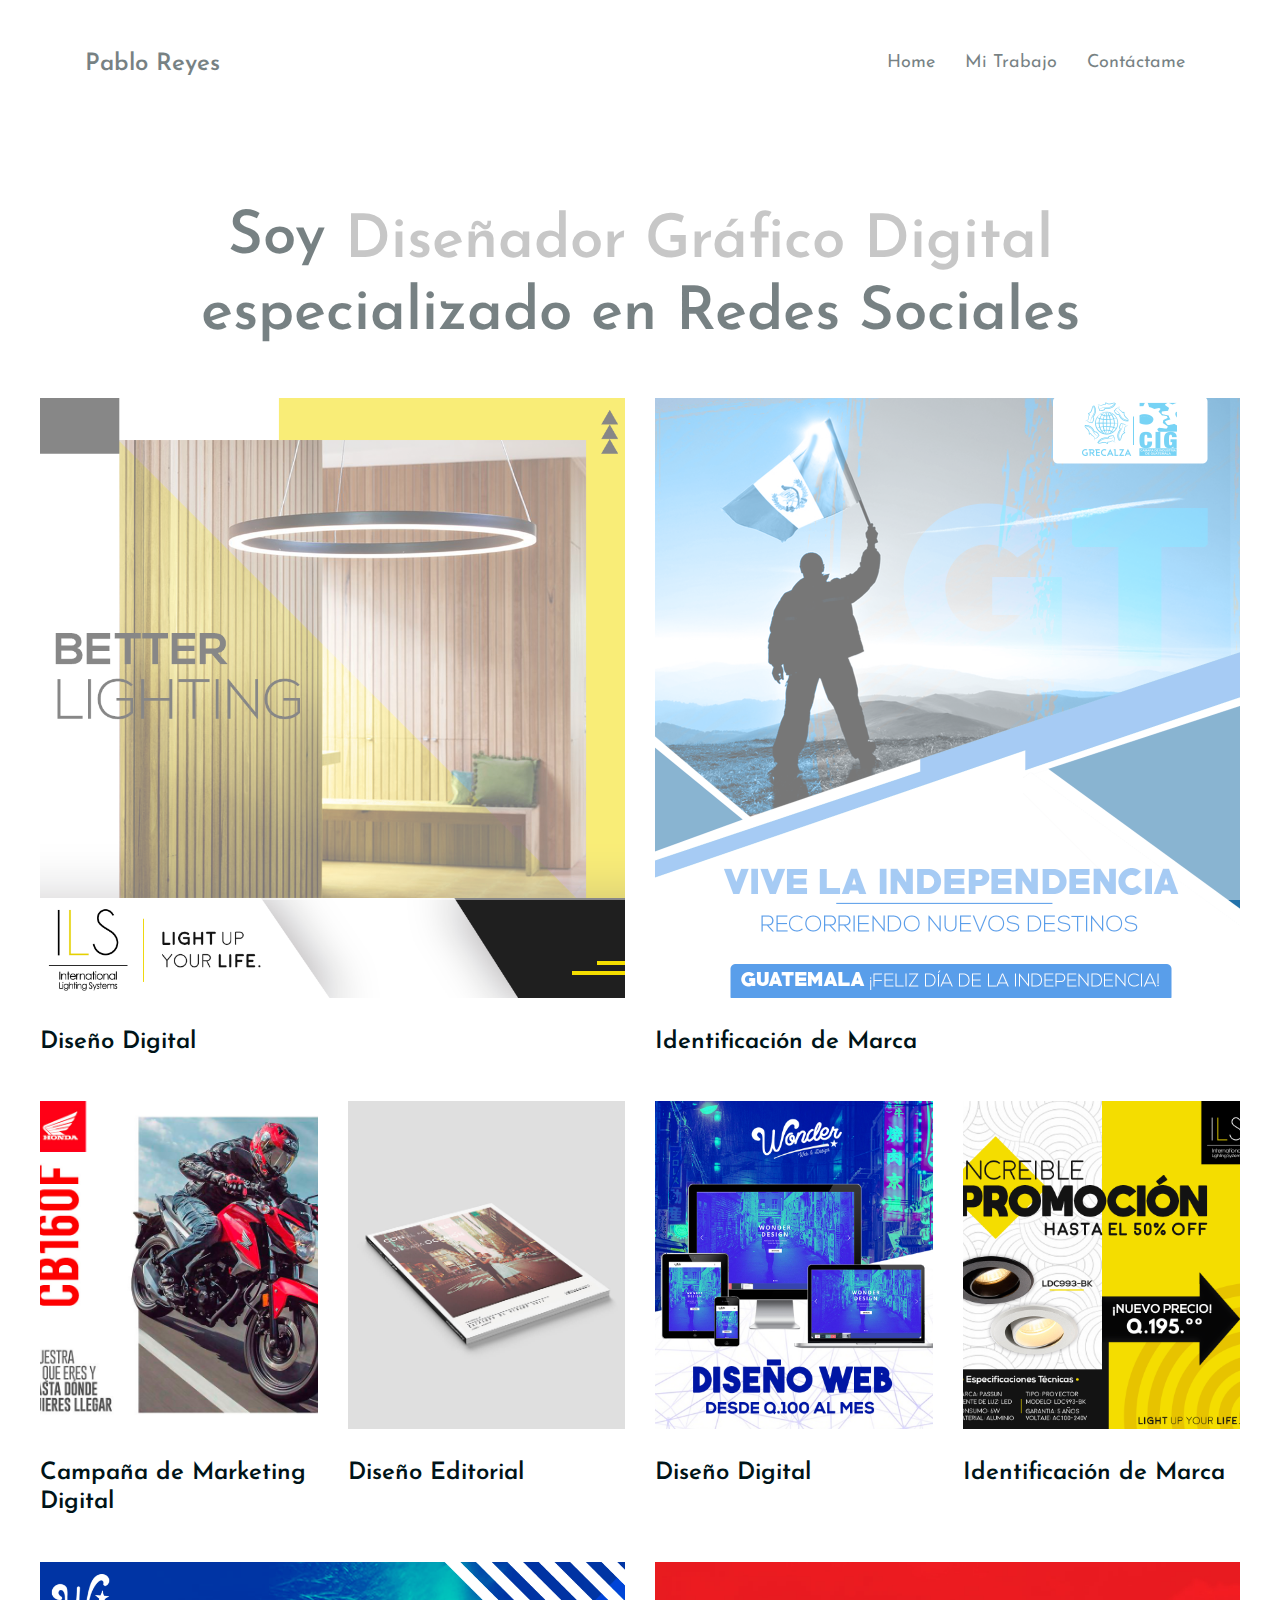
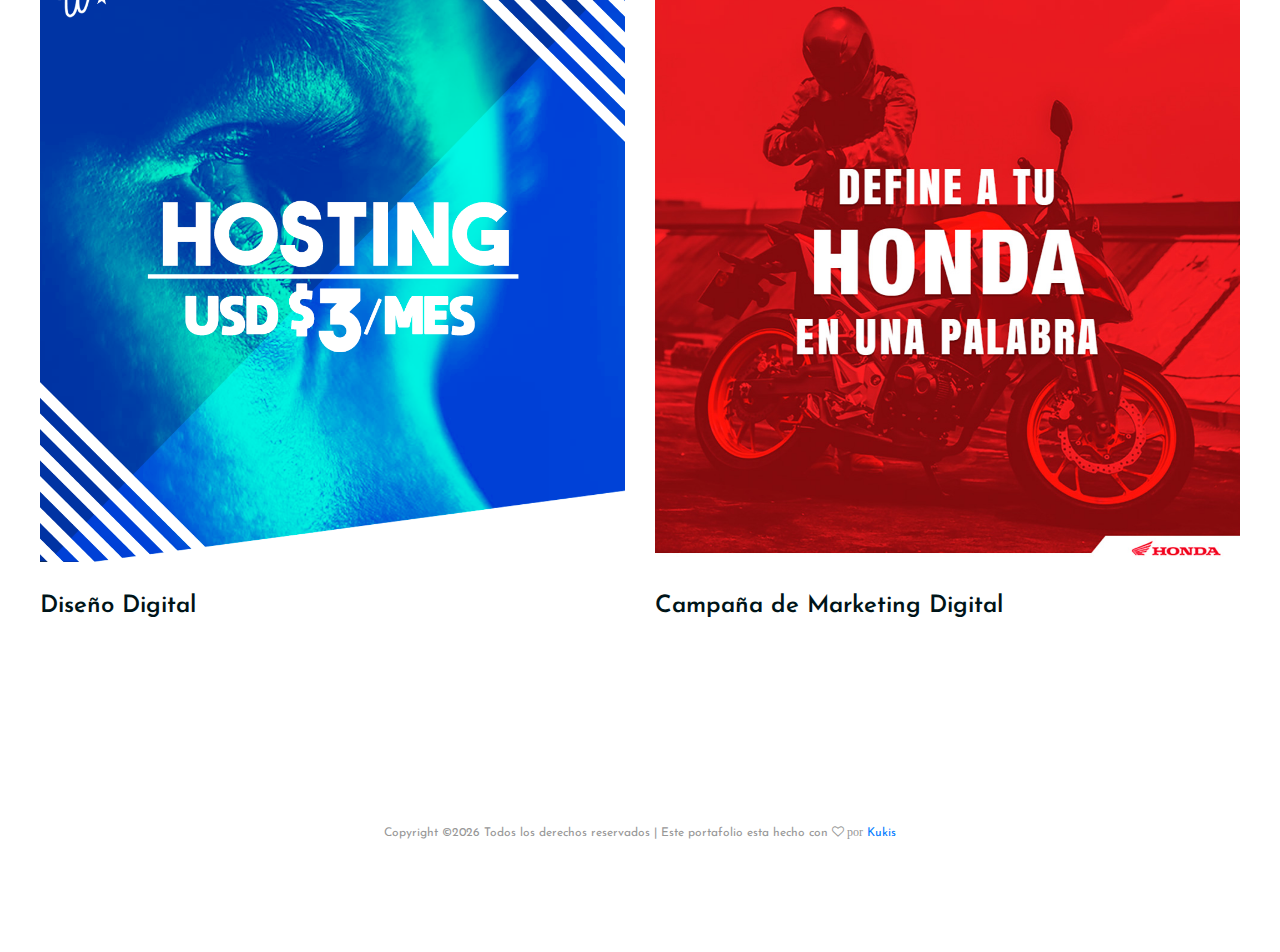
==== home.html @ 27407cb5 "Add files via upload" ====
<!DOCTYPE html>
<html lang="en">
<head>
	<title>Mi Portafolio</title>
	<meta charset="UTF-8">
	<meta name="keywords" content="portfolio, riddle, onepage, creative, html">
	<meta name="viewport" content="width=device-width, initial-scale=1.0">
	<!-- Favicon -->   
	<link href="img/cookie.png" rel="shortcut icon"/>

	<!-- Google Fonts -->
	<link href="https://fonts.googleapis.com/css?family=Josefin+Sans:400,400i,600,600i,700" rel="stylesheet">

	<!-- Stylesheets -->
	<link rel="stylesheet" href="css/bootstrap.min.css"/>
	<link rel="stylesheet" href="css/font-awesome.min.css"/>
	<link rel="stylesheet" href="css/magnific-popup.css"/>
	<link rel="stylesheet" href="css/style.css"/>


	<!--[if lt IE 9]>
	  <script src="https://oss.maxcdn.com/html5shiv/3.7.2/html5shiv.min.js"></script>
	  <script src="https://oss.maxcdn.com/respond/1.4.2/respond.min.js"></script>
	<![endif]-->

</head>
<body class="body-pad">
	<!-- Page Preloder -->
	<div id="preloder">
		<div class="loader"></div>
	</div>
	
	<!-- header section start -->
	<header class="header-section">
		<div class="container">
			<div class="row">
				<div class="col-lg-4 col-md-3">
					<div class="logo">
						<a href="home.html"><h2 class="site-logo under">Pablo Reyes</h2></a>
					</div>
				</div>
				<div class="col-lg-8 col-md-9">
					<nav class="main-menu text-center text-md-right text-lg-right">
						<ul>
							<li><a href="home.html" class="grow">Home</a></li>
							<li><a href="home-2.html" class="grow">Mi Trabajo</a></li>
							<li><a href="contact.html" class="grow">Contáctame</a></li>
						</ul>
					</nav>
				</div>
			</div>
		</div>
		<div class="nav-switch">
			<i class="fa fa-bars"></i>
		</div>
	</header>
	<!-- header section end -->


	<!-- portfolio section start -->
	<section class="portfolio-section pt100">
		<div class="container">
			
		</div>                       
		<div class="container-fluid p-0">
			<div class="row portfolios-area">
				<div class="col-lg-12">
					<div class="portfolio-intro">
						<h2 class="section-title text-center mb-5">Soy <span class="rise">Diseñador Gráfico Digital</span> especializado en Redes Sociales </h2>
						<!--
						<ul class="portfolio-filter controls text-center">
							<li class="control" data-filter="all">Todo</li>
							<li class="control" data-filter=".digital">Diseño Digital</li>
							<li class="control" data-filter=".rened">Diseño Editorial</li>
							<li class="control" data-filter=".brand">Identificación de Marca</li>
						</ul>
						-->
					</div>
				</div>
				<div class="mix col-md-6 web digital">
					<a href="img/portfolio/45.png" class="portfolio-item set-bg " data-setbg="img/portfolio/45.png">
						<div class="pi-inner">
							<h2>+ Ver Proyecto</h2>
						</div>			
					</a>
					<div class="portfolio-meta">
						<h2>Diseño Digital</h2>
						<p></p>
					</div>
				</div>
				<div class="mix col-md-6 digital">
					<a href="img/portfolio/26.png" class="portfolio-item set-bg" data-setbg="img/portfolio/26.png">
						<div class="pi-inner">
							<h2>+ Ver Proyecto</h2> 
						</div>						
					</a>
					<div class="portfolio-meta">
						<h2>Identificación de Marca</h2>
						<p></p>
					</div>
				</div>
				<div class="mix col-md-6 col-lg-3 rened">
					<a href="img/portfolio/8.jpg" class="portfolio-item pi-style2 set-bg" data-setbg="img/portfolio/8.jpg">
						<div class="pi-inner">
							<h2>+ Ver Proyecto</h2>
						</div>						
					</a>
					<div class="portfolio-meta">
						<h2>Campaña de Marketing Digital</h2>
						<p></p>
					</div>
				</div>
				<div class="mix col-md-6 col-lg-3 digital">
					<a href="img/portfolio/4.jpg" class="portfolio-item pi-style2 set-bg" data-setbg="img/portfolio/4.jpg">
						<div class="pi-inner">
							<h2>+ Ver Proyecto</h2>
						</div>						
					</a>
					<div class="portfolio-meta">
						<h2>Diseño Editorial</h2>
						<p></p>
					</div>
				</div>
				<div class="mix col-md-6 col-lg-3 rened">
					<a href="img/portfolio/48.png" class="portfolio-item pi-style2 set-bg" data-setbg="img/portfolio/48.png">
						<div class="pi-inner">
							<h2>+ Ver Proyecto</h2>
						</div>						
					</a>
					<div class="portfolio-meta">
						<h2>Diseño Digital</h2>
						<p></p>
					</div>
				</div>
				<div class="mix col-md-6 col-lg-3 brand">
					<a href="img/portfolio/46.png" class="portfolio-item pi-style2 set-bg" data-setbg="img/portfolio/46.png">
						<div class="pi-inner">
							<h2>+ Ver Proyecto</h2>
						</div>						
					</a>
					<div class="portfolio-meta">
						<h2>Identificación de Marca</h2>
						<p></p>
					</div>
				</div>
                <div class="mix col-md-6 web digital">
					<a href="img/portfolio/47.png" class="portfolio-item set-bg " data-setbg="img/portfolio/47.png">
						<div class="pi-inner">
							<h2>+ Ver Proyecto</h2>
						</div>			
					</a>
					<div class="portfolio-meta">
						<h2>Diseño Digital</h2>
						<p></p>
					</div>
				</div>
				<div class="mix col-md-6 digital">
					<a href="img/portfolio/7.jpg" class="portfolio-item set-bg" data-setbg="img/portfolio/7.jpg">
						<div class="pi-inner">
							<h2>+ Ver Proyecto</h2> 
						</div>						
					</a>
					<div class="portfolio-meta">
						<h2>Campaña de Marketing Digital</h2>
						<p></p>
					</div>
				</div>
			</div>
		</div>
	</section>
	<!-- portfolio section end -->


		<!-- footer section start -->
	<footer class="footer-section text-center">
		<div class="container">
			<h2 class="section-title mb-5"></h2>
			<div class="copyright"><!-- Link back to Colorlib can't be removed. Template is licensed under CC BY 3.0. -->
Copyright &copy;<script>document.write(new Date().getFullYear());</script> Todos los derechos reservados | Este portafolio esta hecho con <i class="fa fa-heart-o" aria-hidden="true"> por </i>  <a href="" target="_blank">Kukis</a>
<!-- Link back to Colorlib can't be removed. Template is licensed under CC BY 3.0. -->
</div>
		</div>
	</footer>
	<!-- footer section end -->

<!--Boton hacia arriba-->
<a class="ir-arriba"  href="#" title="Volver arriba">
        <span class="fa-stack">
            <i class="fa fa-circle fa-stack-2x"></i>
            <i class="fa fa-arrow-up fa-stack-1x fa-inverse"></i>
        </span>
</a>

	<!--====== Javascripts & Jquery ======-->
	<script src="js/jquery-2.1.4.min.js"></script>
	<script src="js/bootstrap.min.js"></script>
	<script src="js/mixitup.min.js"></script>
	<script src="js/magnific-popup.min.js"></script>
	<script src="js/main.js"></script>
</body>
</html>
---- css/style.css ----
/* =================================
------------------------------------
  Riddle - Portfolio
  Version: 1.0
 ------------------------------------ 
 ====================================*/

/*----------------------------------------*/
/* Template default CSS
/*----------------------------------------*/

html,
body {
  height: 100%;
  font-family: 'Josefin Sans', sans-serif;
}

h1,
h2,
h3,
h4,
h5,
h6 {
  color: #001418;
  margin: 0;
  font-weight: 600;
  font-family: 'Josefin Sans', sans-serif;
}

p {
  font-size: 18px;
  color: #979797;
  line-height: 1.8;
}

img {
  max-width: 100%;
}

input:focus,
select:focus,
button:focus,
textarea:focus {
  outline: none;
}

a:hover,
a:focus {
  text-decoration: none;
  outline: none;
}

ul,
ol {
  padding: 0;
  margin: 0;
}

/*------------------------
  Helper css
--------------------------*/
.body-pad {
  padding: 0 40px;
}

.spad {
  padding: 100px 0;
}

.pt100 {
  padding-top: 100px;
}

.set-bg {
  background-repeat: no-repeat;
  background-size: cover;
}

.section-title {
  font-size: 60px;
}

.section-title span {
  color: #979797;
}

/*------------------------
  Common Elements
--------------------------*/
.element {
  margin-bottom: 100px;
}

.element:last-child {
  margin-bottom: 0;
}

/*=== Preloder ===*/
#preloder {
  position: fixed;
  width: 100%;
  height: 100%;
  top: 0;
  left: 0;
  z-index: 999999;
  background: #fff;
}

.loader {
  width: 30px;
  height: 30px;
  border: 3px solid #000;
  position: absolute;
  top: 50%;
  left: 50%;
  margin-top: -13px;
  margin-left: -13px;
  border-radius: 60px;
  border-left-color: transparent;
  animation: loader 0.8s linear infinite;
  -webkit-animation: loader 0.8s linear infinite;
}

@keyframes loader {
  0% {
    -webkit-transform: rotate(0deg);
            transform: rotate(0deg);
  }
  50% {
    -webkit-transform: rotate(180deg);
            transform: rotate(180deg);
  }
  100% {
    -webkit-transform: rotate(360deg);
            transform: rotate(360deg);
  }
}

@-webkit-keyframes loader {
  0% {
    -webkit-transform: rotate(0deg);
  }
  50% {
    -webkit-transform: rotate(180deg);
  }
  100% {
    -webkit-transform: rotate(360deg);
  }
}

/*=== Buttons ===*/
.site-btn {
  display: inline-block;
  font-size: 14px;
  min-width: 140px;
  text-align: center;
  padding: 15px 10px;
  position: relative;
  color: #fff;
  border: none;
  background-color: #000;
  margin-right: 15px;
  z-index: 1;
}

.site-btn.btn-fade {
  background-color: #979797;
}

.site-btn.btn-line {
  background: none;
  border: 2px solid #000;
  color: #000;
  padding: 13px 10px;
}

.site-btn.btn-line:hover {
  color: #000;
}

.site-btn.btn-line-fade {
  background: none;
  border: 2px solid #979797;
  color: #979797;
  padding: 13px 10px;
}

.site-btn.btn-line-fade:hover {
  color: #979797;
}

.site-btn:hover {
  color: #fff;
}

/*===  Accordion  ===*/
.accordion-area .panel {
  margin-bottom: 30px;
}

.accordion-area .panel-header {
  background: #000;
  color: #fff;
  display: block;
  padding: 12px 50px;
  padding-left: 30px;
  font-size: 14px;
  font-weight: 600;
  position: relative;
  border: 2px solid #000;
  -webkit-transition: all 0.4s ease-out 0s;
  -o-transition: all 0.4s ease-out 0s;
  transition: all 0.4s ease-out 0s;
}

.accordion-area .panel-header.active {
  background: transparent;
  color: #000;
}

.accordion-area .panel-header.active .panel-link:after {
  content: "-";
  color: #000;
}

.accordion-area .panel-header.active .panel-link.collapsed:after {
  content: "+";
}

.accordion-area .panel-link {
  position: absolute;
  right: 0;
  top: 0;
  height: 100%;
  width: 50px;
  border: none;
  cursor: pointer;
  background: transparent;
}

.accordion-area .panel-body p {
  font-size: 14px;
  margin-bottom: 0;
  padding-top: 25px;
}

.accordion-area .panel-body {
  padding: 0 5px;
}

.accordion-area .panel-link:after {
  content: "+";
  position: absolute;
  left: 50%;
  font-size: 16px;
  font-weight: 700;
  top: 50%;
  color: #fff;
  line-height: 16px;
  margin-top: -8px;
  margin-left: -4px;
}

/*===  Tab  ===*/
.tab-element .nav-tabs {
  border-bottom: none;
  margin-bottom: 35px;
}

.tab-element .nav-tabs .nav-link {
  border: 2px solid #000;
  background: #000;
  border-radius: 0;
  margin-right: 10px;
  font-size: 14px;
  font-weight: 500;
  color: #222;
  padding: 15px 40px;
  min-width: 118px;
  font-size: 16px;
  color: #fff;
  margin-bottom: 10px;
}

.tab-element .nav-tabs .nav-item:last-child .nav-link {
  margin-right: 0;
}

.tab-element .nav-tabs .nav-link.active {
  background: transparent;
  color: #000;
}

.tab-element .tab-pane h4 {
  font-size: 18px;
  margin: 25px 0 20px;
}

.tab-element .tab-pane p {
  font-size: 14px;
}

.circle-progress {
  text-align: center;
  position: relative;
}

.circle-progress canvas {
  -webkit-transform: rotate(90deg);
  -ms-transform: rotate(90deg);
  transform: rotate(90deg);
}

.circle-progress .progress-info {
  position: absolute;
  width: 100%;
  top: 30%;
}

.circle-progress .progress-info h2 {
  font-size: 36px;
}

.circle-progress .progress-info p {
  color: #979797;
  font-size: 16px;
  line-height: normal;
}

/*===  Icon Box  ===*/
.icon-box {
  display: -webkit-box;
  display: -ms-flexbox;
  display: flex;
}

.icon-box .icon h2 {
  font-size: 60px;
}

.icon-box .icon-box-content {
  padding-left: 25px;
  padding-top: 10px;
}

.icon-box .icon-box-content h3 {
  font-size: 24px;
  margin-bottom: 25px;
}

/*------------------------
    Header Section
--------------------------*/
.header-section {
  padding-top: 30px;
  padding-bottom: 20px;
  position: relative;
}

.site-logo {
  font-size: 24px;
  padding-top: 20px;
}

.main-menu ul {
  list-style: none;
}

.main-menu ul li {
  display: inline;
}

.main-menu ul li a {
  display: inline-block;
  font-size: 18px;
  color: #001418;
  margin-left: 15px;
  margin-right: 10px;
  padding: 20px 0 5px;
}

.header-btn {
  float: right;
  margin-right: 0;
}

.nav-switch {
  display: none;
}

/*------------------------
    Intro Section
--------------------------*/
.intro-section {
  padding: 110px 0;
}

/*------------------------
    Portfolio Section
--------------------------*/
.portfolio-section {
  overflow: hidden;
}

.portfolio-filter {
  list-style: none;
  padding-bottom: 100px;
}

.portfolio-filter li {
  font-size: 16px;
  display: inline-block;
  margin-right: 30px;
  padding-bottom: 10px;
  color: #979797;
  cursor: pointer;
}

.portfolio-filter li:hover {
  color: #000000;
}

.portfolio-filter li.mixitup-control-active {
  color: #001418;
}

.portfolios-area .gallery-block {
  padding: 0;
}

.gallery-block {
  position: relative;
}

.portfolio-item {
  display: block;
  width: 100%;
  height: 600px;
  background-position: center center;
  position: relative;
  margin-bottom: 30px;
}

.portfolio-item .pi-inner {
  position: absolute;
  width: 100%;
  height: 100%;
  left: 0;
  top: 0;
  background: transparent;
  -webkit-transition: all 0.4s ease 0s;
  -o-transition: all 0.4s ease 0s;
  transition: all 0.4s ease 0s;
}

.portfolio-item .pi-inner h2 {
  opacity: 0;
  font-size: 30px;
  font-weight: 400;
  position: absolute;
  left: 50px;
  bottom: 50px;
  color: #fff;
  letter-spacing: 10px;
  -webkit-transition: all 0.3s ease 0s;
  -o-transition: all 0.3s ease 0s;
  transition: all 0.3s ease 0s;
}

.portfolio-item:hover .pi-inner {
  background: rgba(0, 20, 24, 0.8);
}

.portfolio-item:hover .pi-inner h2 {
  opacity: 1;
  letter-spacing: 0;
}

.portfolio-meta {
  padding-bottom: 45px;
}

.portfolio-meta h2 {
  font-size: 24px;
}

.portfolio-meta p {
  font-size: 14px;
  color: #a6a6a6;
  margin-bottom: 0;
}

.portfolio-intro {
  display: block;
}

.img-popup-warp .mfp-content {
  opacity: 0;
  -webkit-transform: scale(0.8);
  -ms-transform: scale(0.8);
  transform: scale(0.8);
  -webkit-transition: all 0.4s;
  -o-transition: all 0.4s;
  transition: all 0.4s;
}

.img-popup-warp.mfp-ready .mfp-content {
  opacity: 1;
  -webkit-transform: scale(1);
  -ms-transform: scale(1);
  transform: scale(1);
}

/*------------------------
    Footer Section
--------------------------*/
.footer-section {
  padding: 110px 0;
}

.footer-section .copyright {
  font-size: 12px;
  color: #979797;
}

.social-links {
  margin-top: 60px;
  margin-bottom: 40px;
}

.social-links a {
  color: #979797;
  font-size: 15px;
  margin-right: 30px;
}

.social-links a:last-child {
  margin-right: 0;
}

   /*Flecha para hacer la pagina hacia arriba*/
.ir-arriba {
  display:none;
  padding:20px;
  background-repeat: no-repeat;
  font-size:20px;
  color:red;
  cursor:pointer;
  position: fixed;
  bottom:20px;
  right:20px;
  z-index: 2;
}

/*------------------------
    About Page
--------------------------*/
.pic-frame {
  position: relative;
  padding-left: 25px;
  padding-bottom: 25px;
  display: inline-block;
}

.pic-frame:after {
  position: absolute;
  content: "";
  width: calc(100% - 25px);
  height: calc(100% - 25px);
  bottom: 0;
  left: 0;
  border: 2px solid #000;
  z-index: 1;
}

.milestone {
  margin-top: 15px;
}

.milestone h2 {
  font-size: 60px;
}

.milestone h2 span {
  font-size: 18px;
  color: #979797;
}

/*------------------------
    Blog Page
--------------------------*/
.blog-item {
  margin-bottom: 70px;
}

.blog-item .read-more {
  color: #000;
  position: relative;
  display: inline-block;
  padding-bottom: 5px;
  line-height: 18px;
  font-size: 18px;
}

.blog-item .read-more:after {
  position: absolute;
  content: '';
  width: 100%;
  height: 2px;
  bottom: 0;
  left: 0;
  background: #000;
}

.thumb {
  margin-bottom: 30px;
}

.blog-content h2 {
  font-size: 24px;
  margin-bottom: 15px;
}

.blog-content .blog-meta {
  font-size: 13px;
  color: #979797;
  margin-bottom: 30px;
}

.blog-content p {
  margin-bottom: 30px;
}

/*------------------------
    Contact Page
--------------------------*/
.contect-tect {
  text-align: center;
  margin-bottom: 70px;
}

.contect-tect h2 {
  font-size: 24px;
  margin-bottom: 30px;
  color: #979797;
}

.contect-tect p {
  font-size: 20px;
  color: #001418;
}

.contact-form {
  display: block;
  width: 100%;
}

.contact-form input {
  padding-left: 25px;
  height: 60px;
  width: 100%;
  border: none;
  border-bottom: 2px solid #000;
  margin-bottom: 30px;
  font-size: 12px;
}

.contact-form textarea {
  padding-left: 25px;
  height: 200px;
  width: 100%;
  border: none;
  border-bottom: 2px solid #000;
  margin-bottom: 30px;
  font-size: 12px;
}

.contact-form ::-webkit-input-placeholder {
  font-style: italic;
}

.contact-form :-ms-input-placeholder {
  font-style: italic;
}

.contact-form ::-ms-input-placeholder {
  font-style: italic;
}

.contact-form ::placeholder {
  font-style: italic;
}

/* ===========================
  Responsive
==============================*/
@media only screen and (max-width: 1448px) {
  .home-2.container {
    width: auto;
  }
}

/* Medium screen : 992px. */
@media only screen and (min-width: 992px) and (max-width: 1199px) {
  .portfolio-item {
    height: 450px;
  }
}

/* Tablet :768px. */
@media only screen and (min-width: 768px) and (max-width: 991px) {
  .body-pad {
    padding: 0 30px;
  }
  .portfolio-item {
    height: 350px;
  }
}

/* Large Mobile :480px. */
@media only screen and (max-width: 767px) {
  .body-pad {
    padding: 0 15px;
  }
  .main-menu {
    position: absolute;
    background: #efefef;
    width: 100%;
    z-index: 999;
    left: 0;
    top: 30px;
    padding-top: 15px;
    display: none;
  }
  .main-menu ul li a {
    padding: 10px 15px;
    border-bottom: 1px solid #ddd;
    display: block;
  }
  .main-menu ul li {
    display: block;
  }
  .main-menu ul li:last-child a {
    border-bottom: none;
  }
  .home-2 {
    text-align: left;
  }
  .home-2 .main-menu {
    top: 99px;
  }
  .nav-switch {
    position: absolute;
    right: 25px;
    font-size: 30px;
    color: #333;
    top: 35px;
    display: block;
  }
  .header-btn {
    display: none;
  }
  .section-title {
    font-size: 45px;
  }
  .portfolio-filter {
    text-align: center;
  }
}

/* small Mobile :320px. */
@media only screen and (max-width: 479px) {
  .section-title {
    font-size: 30px;
  }
}

/**rise**/
.rise {
  display: inline-block;
  vertical-align: middle;
  transform: perspective(1px) translateZ(0);
  box-shadow: 0 0 1px transparent;
  transition-duration: 0.2s;
  transition-property: transform;
  transition-timing-function: ease-out;
}

.rise:hover, .rise:focus, .rise:active {
  transform: translateY(-8px);
}

/* Under */
.under {
  display: inline-block;
  vertical-align: middle;
  transform: perspective(1px);
  position: relative;
  overflow: hidden;
}

.under:before {
  content: "";
  position: absolute;
  left: 0;
  right: 100%;
  bottom: 0;
  background: #1c2f4c;
  height: 2px;
  transition-property: right;
  transition-duration: 0.2s;
  transition-timing-function: ease-out;
}

.under:hover:before, .under:focus:before, .under:active:before {
  right: 0;
}

/*Grow*/

.grow { 
  transition: all .2s ease-in-out;
}
.grow:hover { 
  transform: scale(1.1);
}
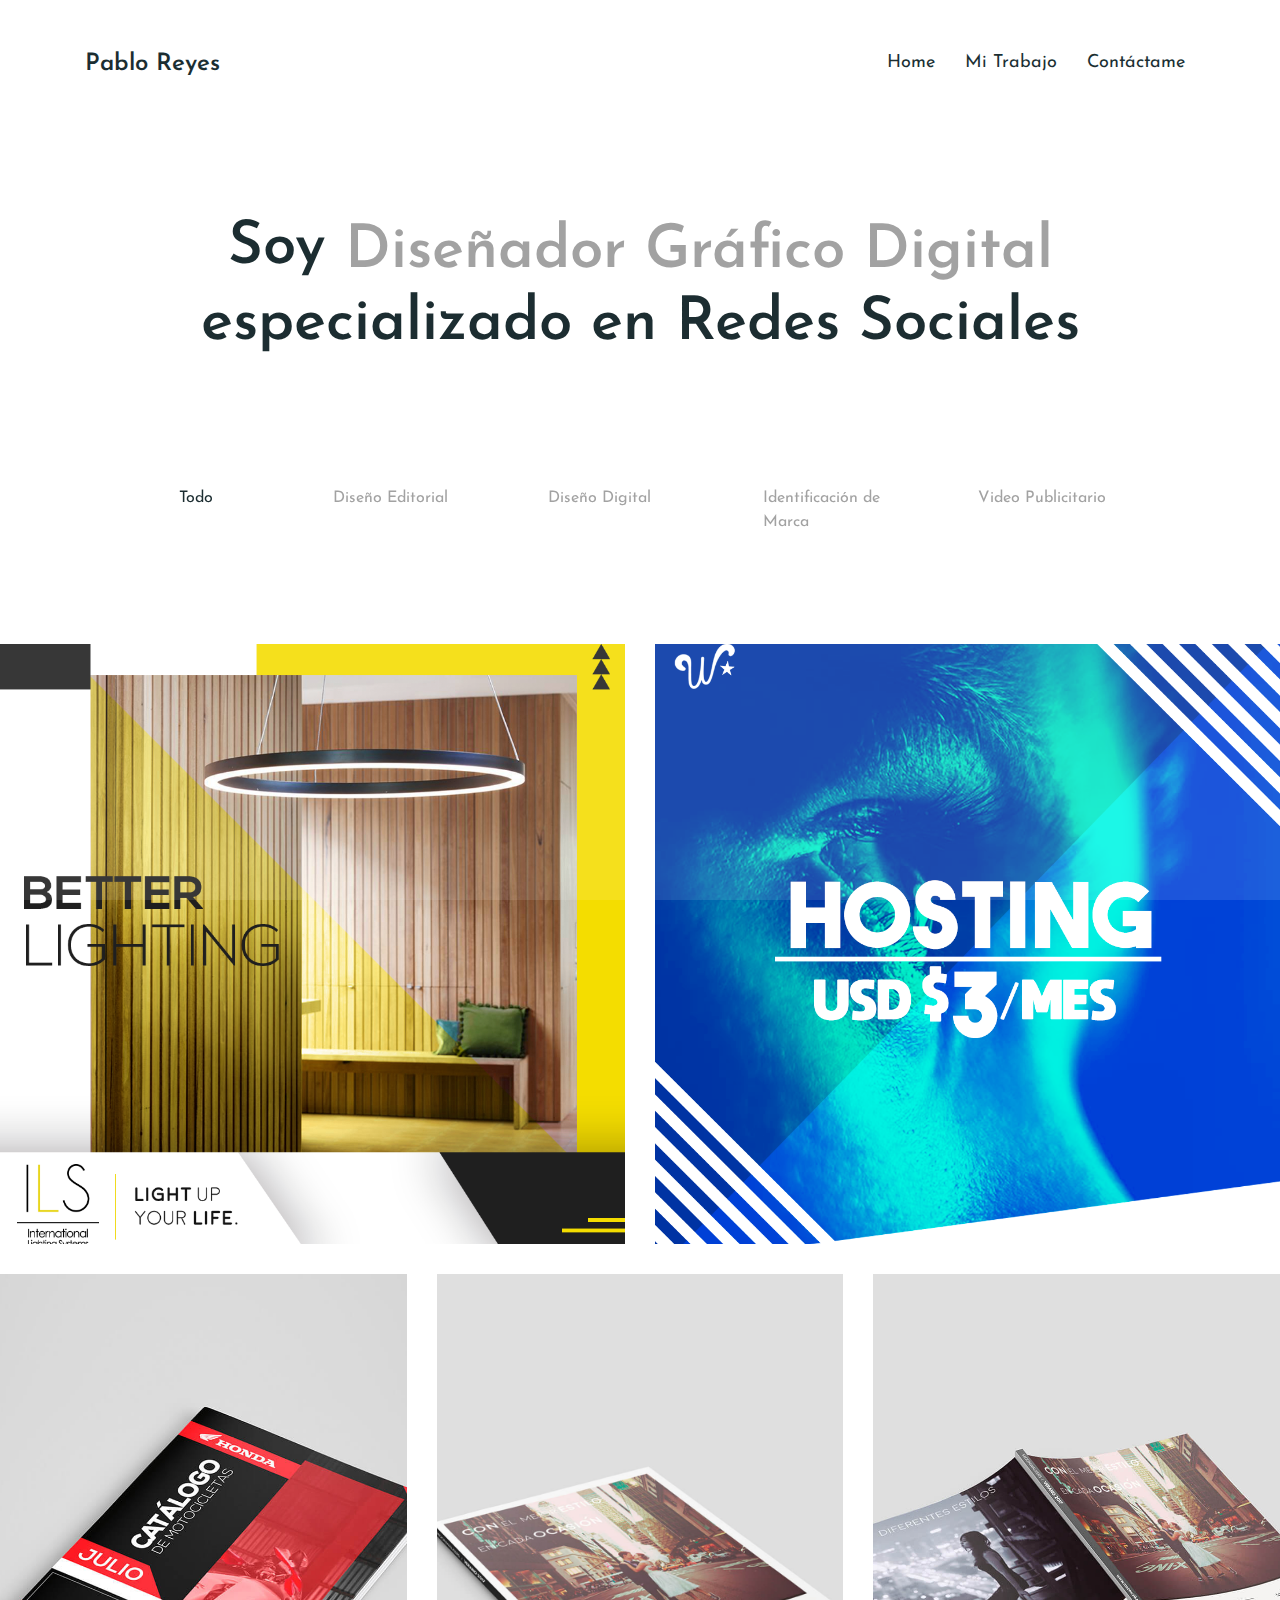
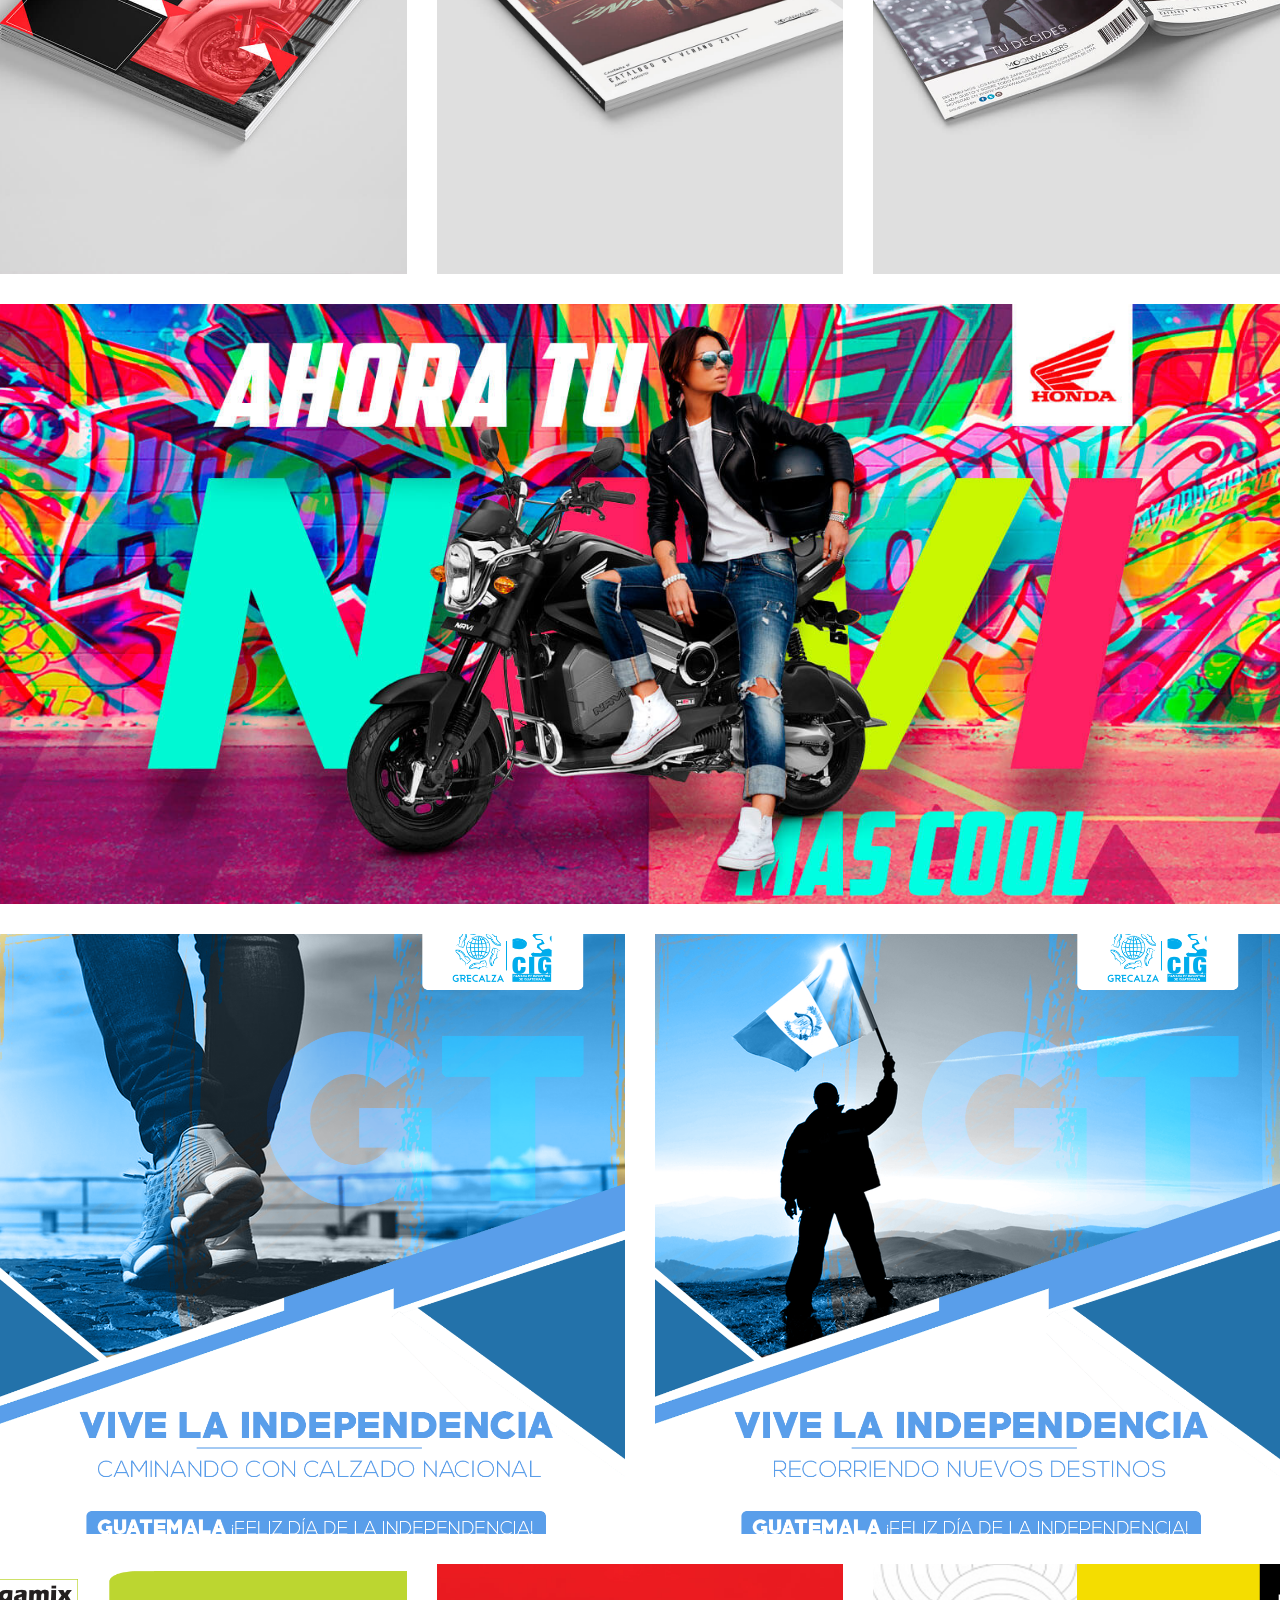
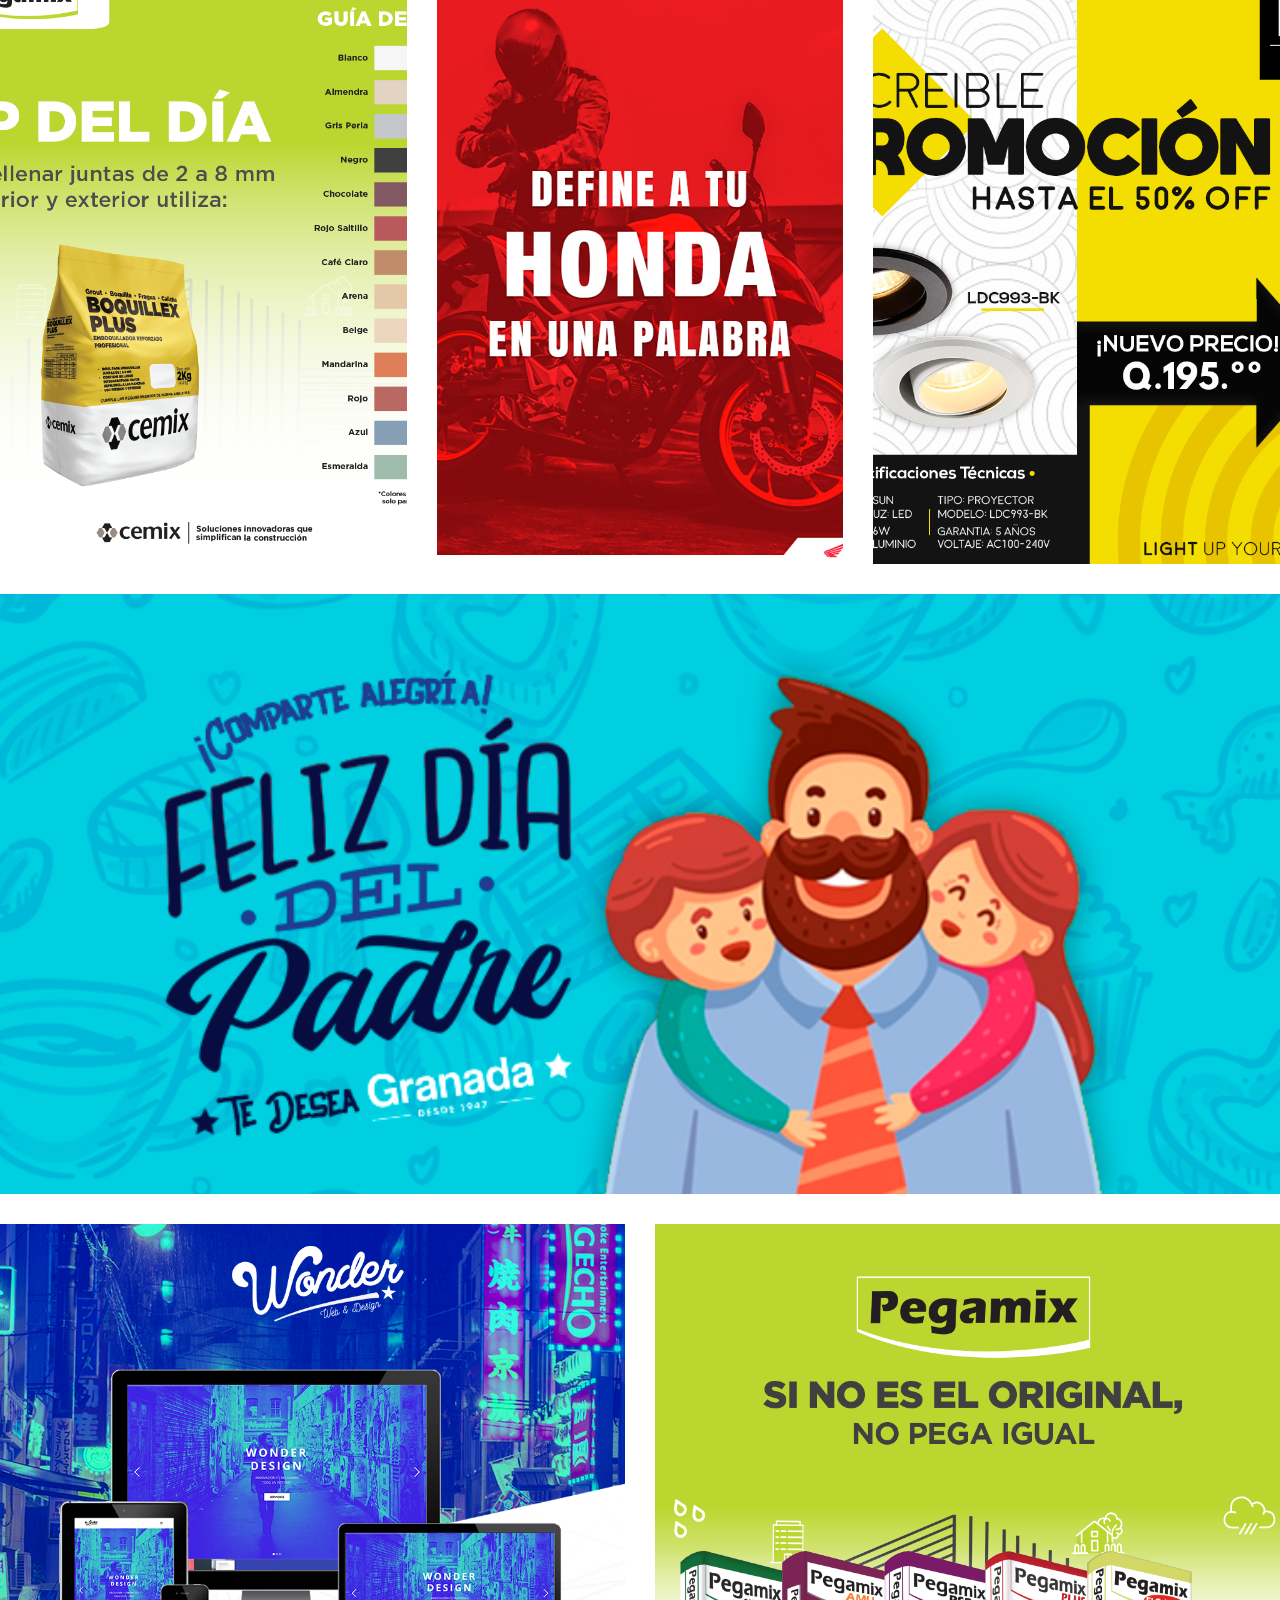
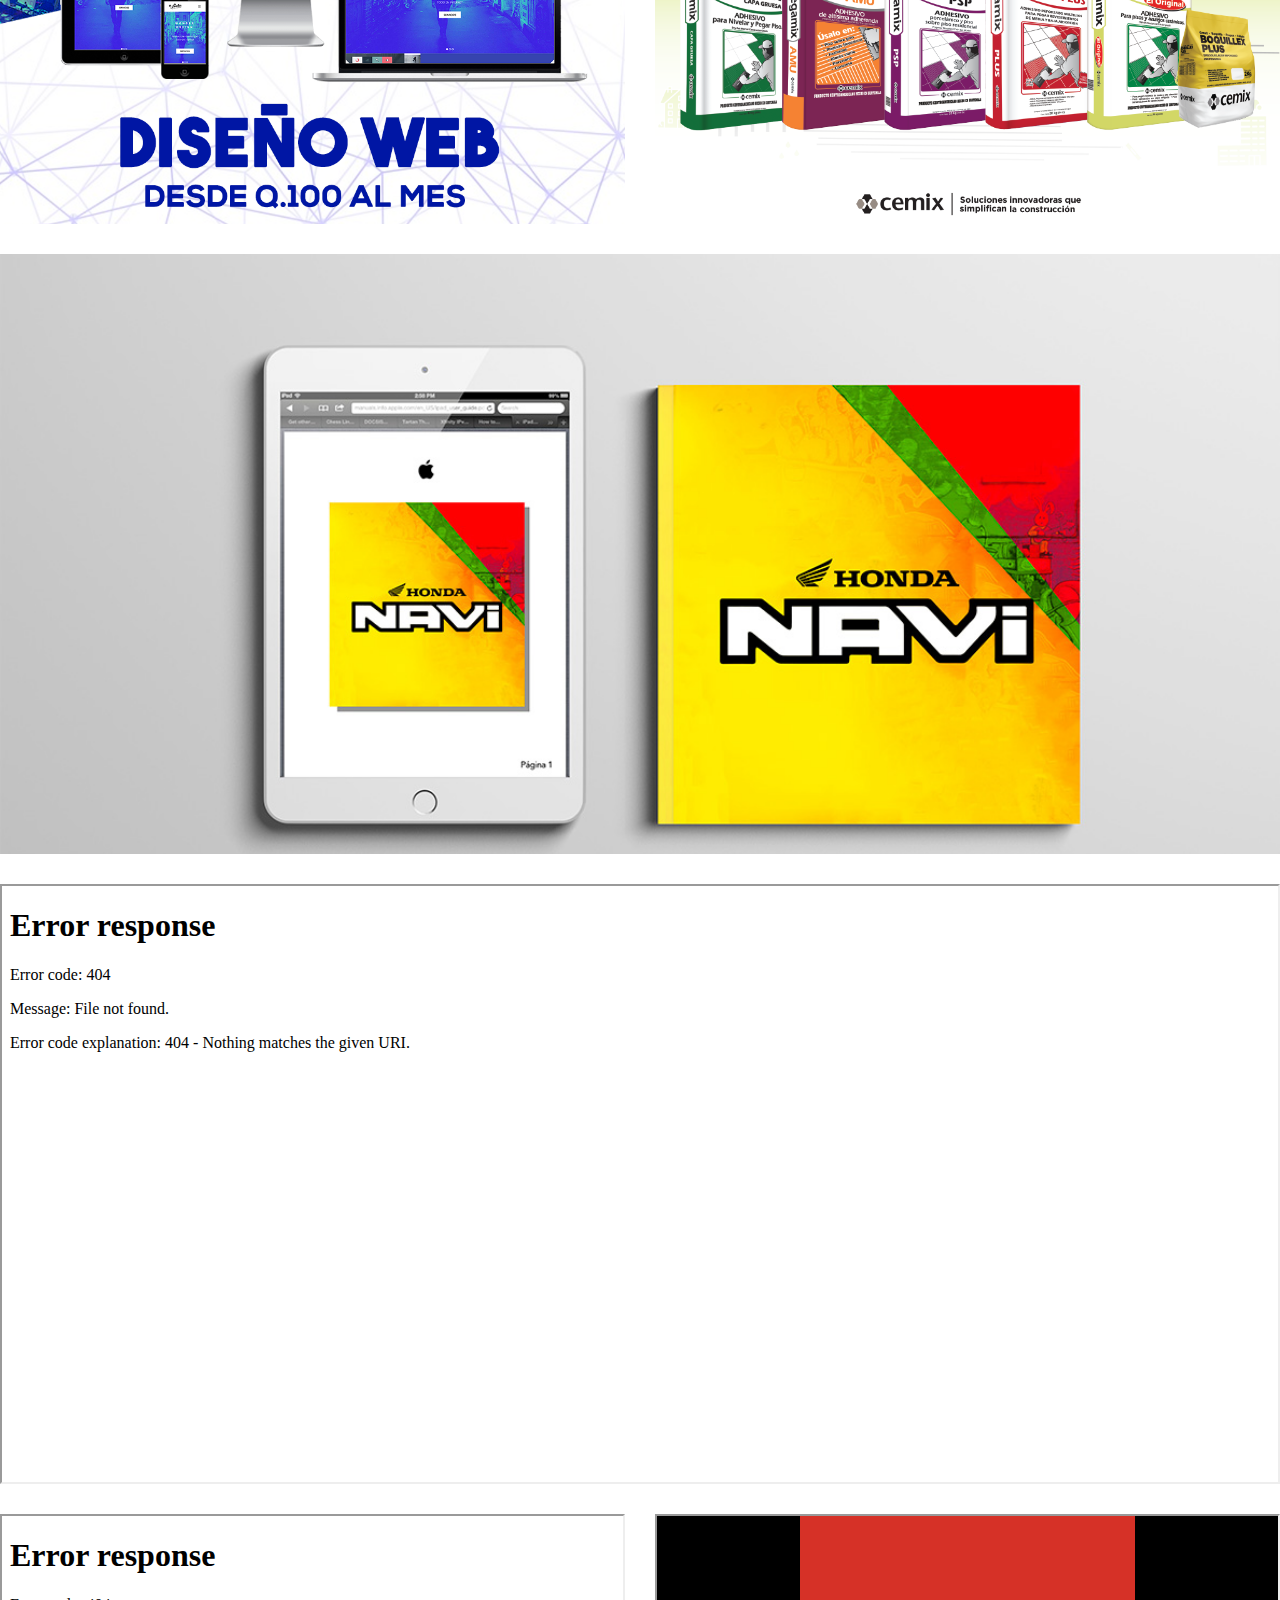
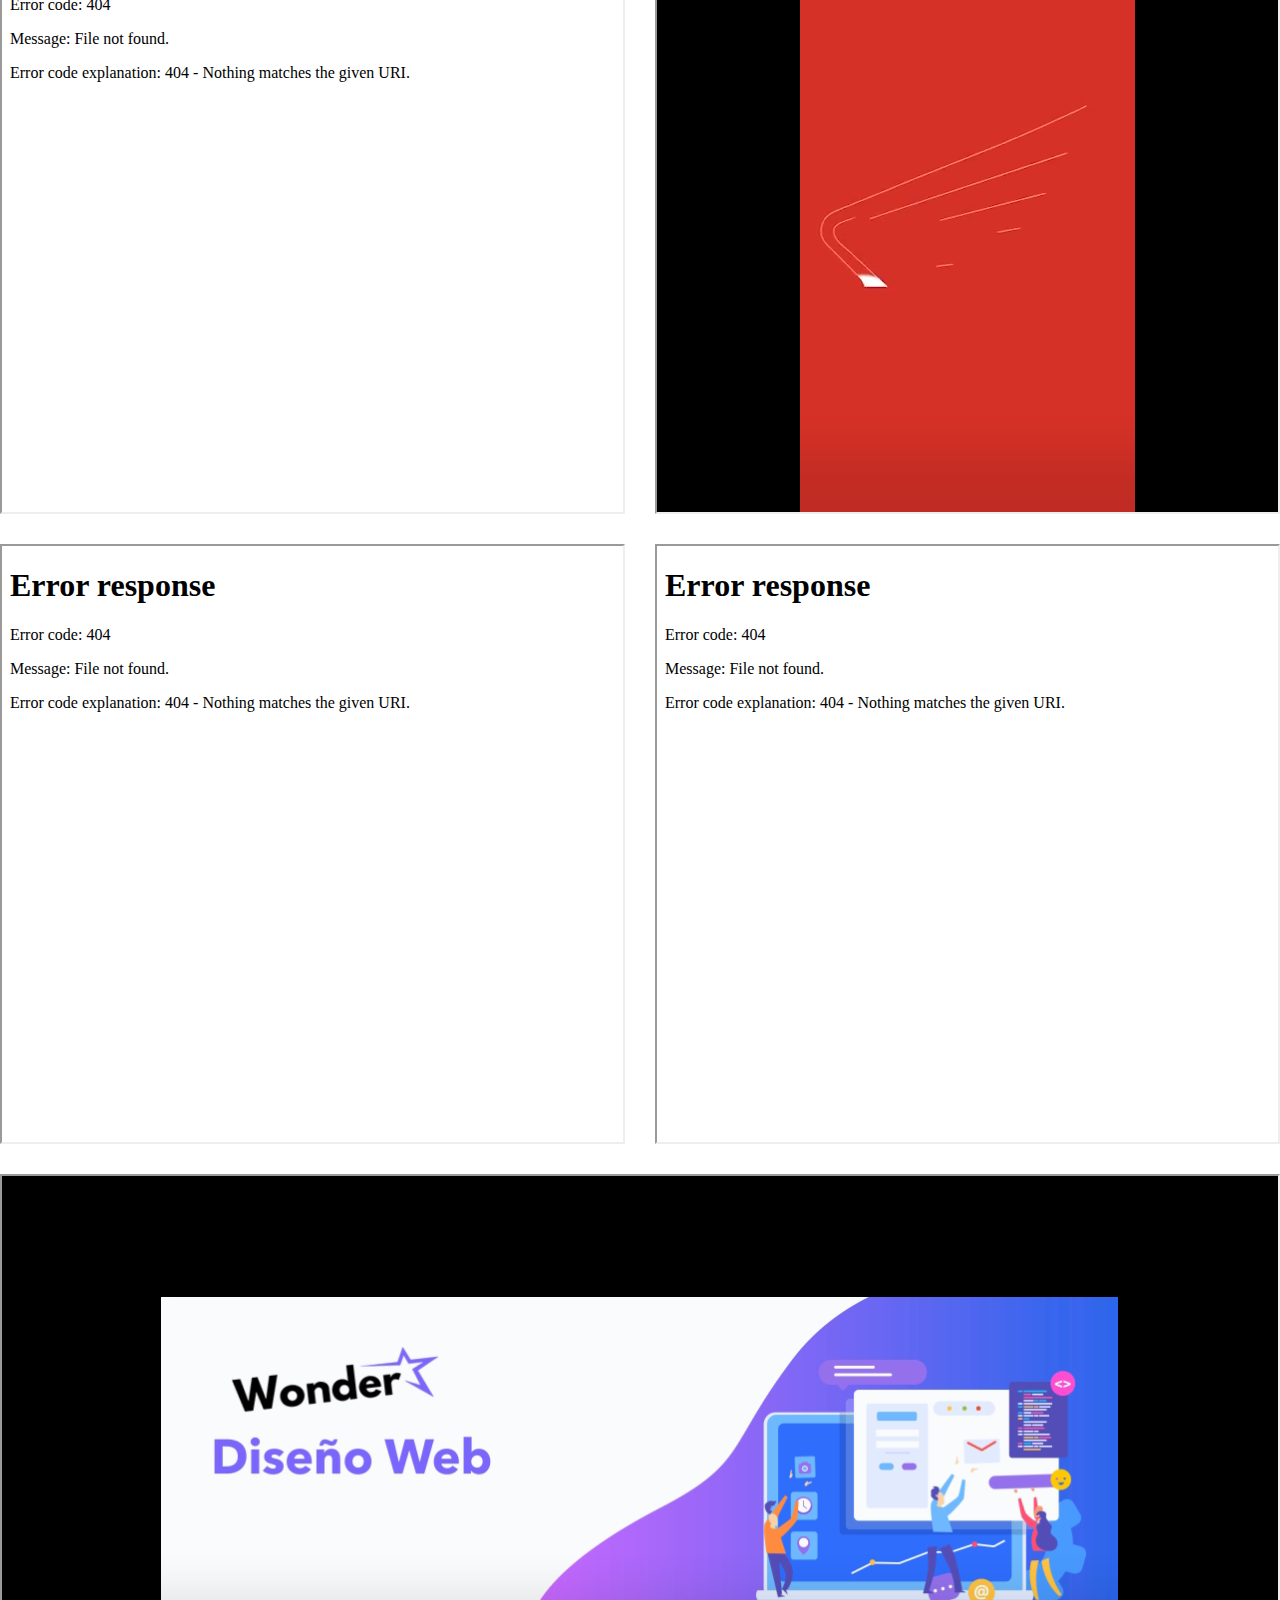
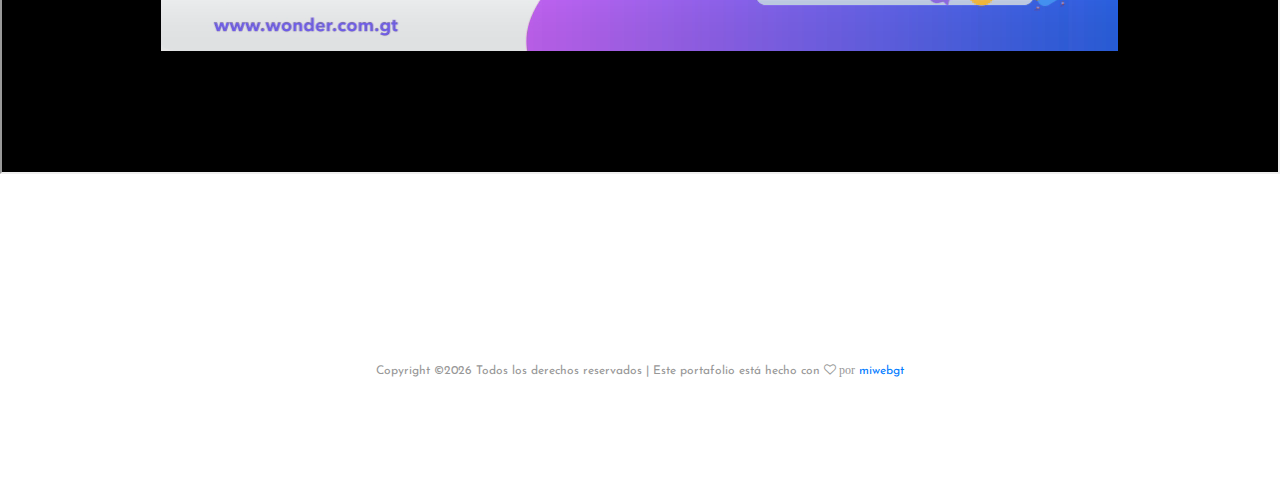
==== commit 66cb12a7: "Update and rename home-2.html to home.html" ====
--- a/home.html
+++ b/home.html
@@ -24,26 +24,26 @@
 	<![endif]-->
 
 </head>
-<body class="body-pad">
+<body>
 	<!-- Page Preloder -->
 	<div id="preloder">
 		<div class="loader"></div>
 	</div>
-	
+
 	<!-- header section start -->
 	<header class="header-section">
 		<div class="container">
 			<div class="row">
 				<div class="col-lg-4 col-md-3">
 					<div class="logo">
-						<a href="home.html"><h2 class="site-logo under">Pablo Reyes</h2></a>
+						<a href="index.html"><h2 class="site-logo under">Pablo Reyes</h2></a>
 					</div>
 				</div>
 				<div class="col-lg-8 col-md-9">
 					<nav class="main-menu text-center text-md-right text-lg-right">
 						<ul>
-							<li><a href="home.html" class="grow">Home</a></li>
-							<li><a href="home-2.html" class="grow">Mi Trabajo</a></li>
+							<li><a href="index.html" class="grow">Home</a></li>
+							<li><a href="home.html" class="grow">Mi Trabajo</a></li>
 							<li><a href="contact.html" class="grow">Contáctame</a></li>
 						</ul>
 					</nav>
@@ -56,114 +56,154 @@
 	</header>
 	<!-- header section end -->
 
+	<!-- intro section start -->
+	<section class="intro-section">
+		<div class="container text-center">
+			<div class="row">
+				<div class="col-xl-10 offset-xl-1">
+					<h2 class="section-title">Soy <span class="rise">Diseñador Gráfico Digital</span> especializado en Redes Sociales</h2>
+				</div>
+			</div>
+		</div>
+	</section>
+	<!-- intro section end -->
+
 
 	<!-- portfolio section start -->
-	<section class="portfolio-section pt100">
+	<section class="portfolio-section">
 		<div class="container">
-			
+			<ul class="portfolio-filter justify-content-center controls d-flex flex-column flex-md-row mt-2">
+				<li class="control text-center col-md-2 rise mt-2" data-filter="all">Todo</li>
+				<li class="control col-md-2 rise mt-2" data-filter=".rened">Diseño Editorial</li>
+				<li class="control col-md-2 rise mt-2" data-filter=".digital">Diseño Digital</li>
+				<li class="control col-md-2 rise mt-2" data-filter=".brand">Identificación de Marca</li>
+				<li class="control col-md-2 rise mt-2" data-filter=".video">Video Publicitario</li>
+			</ul>
 		</div>                       
-		<div class="container-fluid p-0">
+		<div class="container-fluid p-md-0 ">
 			<div class="row portfolios-area">
-				<div class="col-lg-12">
-					<div class="portfolio-intro">
-						<h2 class="section-title text-center mb-5">Soy <span class="rise">Diseñador Gráfico Digital</span> especializado en Redes Sociales </h2>
-						<!--
-						<ul class="portfolio-filter controls text-center">
-							<li class="control" data-filter="all">Todo</li>
-							<li class="control" data-filter=".digital">Diseño Digital</li>
-							<li class="control" data-filter=".rened">Diseño Editorial</li>
-							<li class="control" data-filter=".brand">Identificación de Marca</li>
-						</ul>
-						-->
-					</div>
-				</div>
-				<div class="mix col-md-6 web digital">
-					<a href="img/portfolio/45.png" class="portfolio-item set-bg " data-setbg="img/portfolio/45.png">
-						<div class="pi-inner">
-							<h2>+ Ver Proyecto</h2>
-						</div>			
-					</a>
-					<div class="portfolio-meta">
-						<h2>Diseño Digital</h2>
-						<p></p>
-					</div>
-				</div>
-				<div class="mix col-md-6 digital">
+				<div class="mix col-lg-6 col-md-6 digital">
+					<a href="img/portfolio/45.png" class="portfolio-item set-bg" data-setbg="img/portfolio/45.png">
+						<div class="pi-inner">
+							<h2>+ Ver Proyecto</h2>
+						</div>						
+					</a>
+				</div>
+				<div class="mix col-lg-6 col-md-6 digital">
+					<a href="img/portfolio/47.png" class="portfolio-item set-bg " data-setbg="img/portfolio/47.png">
+						<div class="pi-inner">
+							<h2>+ Ver Proyecto</h2>
+						</div>						
+					</a>
+				</div>
+				<div class="mix col-lg-4 col-md-6 web rened">
+					<a href="img/portfolio/3.jpg" class="portfolio-item set-bg" data-setbg="img/portfolio/3.jpg">
+						<div class="pi-inner">
+							<h2>+ Ver Proyecto</h2>
+						</div>						
+					</a>
+				</div>
+				<div class="mix col-lg-4 col-md-6 rened">
+					<a href="img/portfolio/4.jpg" class="portfolio-item set-bg" data-setbg="img/portfolio/4.jpg">
+						<div class="pi-inner">
+							<h2>+ Ver Proyecto</h2>
+						</div>						
+					</a>
+				</div>
+				<div class="mix col-lg-4 col-md-6 rened">
+					<a href="img/portfolio/5.jpg" class="portfolio-item set-bg" data-setbg="img/portfolio/5.jpg">
+						<div class="pi-inner">
+							<h2>+ Ver Proyecto</h2>
+						</div>						
+					</a>
+				</div>
+				<div class="mix col-lg-12 col-md-6 digital brand">
+					<a href="img/portfolio/6.jpg" class="portfolio-item set-bg img-fluid" data-setbg="img/portfolio/6.jpg">
+						<div class="pi-inner">
+							<h2>+ Ver Proyecto</h2>
+						</div>						
+					</a>
+				</div>
+				<div class="mix col-lg-6 col-md-6 brand">
+					<a href="img/portfolio/25.png" class="portfolio-item set-bg" data-setbg="img/portfolio/25.png">
+						<div class="pi-inner">
+							<h2>+ Ver Proyecto</h2>
+						</div>						
+					</a>
+				</div>
+				<div class="mix col-lg-6 col-md-6 brand">
 					<a href="img/portfolio/26.png" class="portfolio-item set-bg" data-setbg="img/portfolio/26.png">
 						<div class="pi-inner">
-							<h2>+ Ver Proyecto</h2> 
-						</div>						
-					</a>
-					<div class="portfolio-meta">
-						<h2>Identificación de Marca</h2>
-						<p></p>
-					</div>
-				</div>
-				<div class="mix col-md-6 col-lg-3 rened">
-					<a href="img/portfolio/8.jpg" class="portfolio-item pi-style2 set-bg" data-setbg="img/portfolio/8.jpg">
-						<div class="pi-inner">
-							<h2>+ Ver Proyecto</h2>
-						</div>						
-					</a>
-					<div class="portfolio-meta">
-						<h2>Campaña de Marketing Digital</h2>
-						<p></p>
-					</div>
-				</div>
-				<div class="mix col-md-6 col-lg-3 digital">
-					<a href="img/portfolio/4.jpg" class="portfolio-item pi-style2 set-bg" data-setbg="img/portfolio/4.jpg">
-						<div class="pi-inner">
-							<h2>+ Ver Proyecto</h2>
-						</div>						
-					</a>
-					<div class="portfolio-meta">
-						<h2>Diseño Editorial</h2>
-						<p></p>
-					</div>
-				</div>
-				<div class="mix col-md-6 col-lg-3 rened">
-					<a href="img/portfolio/48.png" class="portfolio-item pi-style2 set-bg" data-setbg="img/portfolio/48.png">
-						<div class="pi-inner">
-							<h2>+ Ver Proyecto</h2>
-						</div>						
-					</a>
-					<div class="portfolio-meta">
-						<h2>Diseño Digital</h2>
-						<p></p>
-					</div>
-				</div>
-				<div class="mix col-md-6 col-lg-3 brand">
-					<a href="img/portfolio/46.png" class="portfolio-item pi-style2 set-bg" data-setbg="img/portfolio/46.png">
-						<div class="pi-inner">
-							<h2>+ Ver Proyecto</h2>
-						</div>						
-					</a>
-					<div class="portfolio-meta">
-						<h2>Identificación de Marca</h2>
-						<p></p>
-					</div>
-				</div>
-                <div class="mix col-md-6 web digital">
-					<a href="img/portfolio/47.png" class="portfolio-item set-bg " data-setbg="img/portfolio/47.png">
-						<div class="pi-inner">
-							<h2>+ Ver Proyecto</h2>
-						</div>			
-					</a>
-					<div class="portfolio-meta">
-						<h2>Diseño Digital</h2>
-						<p></p>
-					</div>
-				</div>
-				<div class="mix col-md-6 digital">
+							<h2>+ Ver Proyecto</h2>
+						</div>						
+					</a>
+				</div>
+				<div class="mix col-lg-4 col-md-6 brand">
+					<a href="img/portfolio/44.png" class="portfolio-item set-bg" data-setbg="img/portfolio/44.png">
+						<div class="pi-inner">
+							<h2>+ Ver Proyecto</h2>
+						</div>						
+					</a>
+				</div>
+				<div class="mix col-lg-4 col-md-6 brand">
 					<a href="img/portfolio/7.jpg" class="portfolio-item set-bg" data-setbg="img/portfolio/7.jpg">
 						<div class="pi-inner">
-							<h2>+ Ver Proyecto</h2> 
-						</div>						
-					</a>
-					<div class="portfolio-meta">
-						<h2>Campaña de Marketing Digital</h2>
-						<p></p>
-					</div>
+							<h2>+ Ver Proyecto</h2>
+						</div>						
+					</a>
+				</div>
+				<div class="mix col-lg-4 col-md-6 brand">
+					<a href="img/portfolio/46.png" class="portfolio-item set-bg" data-setbg="img/portfolio/46.png">
+						<div class="pi-inner">
+							<h2>+ Ver Proyecto</h2>
+						</div>						
+					</a>
+				</div>
+				<div class="mix col-lg-12 col-md-6 brand digital">
+					<a href="img/portfolio/43.png" class="portfolio-item set-bg img-fluid" data-setbg="img/portfolio/43.png">
+						<div class="pi-inner">
+							<h2>+ Ver Proyecto</h2>
+						</div>						
+					</a>
+				</div>
+				<div class="mix col-lg-6 col-md-6">
+					<a href="img/portfolio/48.png" class="portfolio-item set-bg img-fluid " data-setbg="img/portfolio/48.png">
+						<div class="pi-inner">
+							<h2>+ Ver Proyecto</h2>
+						</div>						
+					</a>
+				</div>
+				<div class="mix col-lg-6 col-md-6">
+					<a href="img/portfolio/49.png" class="portfolio-item set-bg img-fluid" data-setbg="img/portfolio/49.png">
+						<div class="pi-inner">
+							<h2>+ Ver Proyecto</h2>
+						</div>						
+					</a>
+				</div>
+				<div class="mix col-lg-12 col-md-6">
+					<a href="img/portfolio/16.jpg" class="portfolio-item set-bg img-fluid" data-setbg="img/portfolio/16.jpg">
+						<div class="pi-inner">
+							<h2>+ Ver Proyecto</h2>
+						</div>						
+					</a>
+				</div>
+				<div class="mix col-lg-12 col-md-6 video">
+					<iframe class="embed-responsive-item portfolio-item set-bg" src="img/portfolio/32.mp4"></iframe>
+				</div>
+				<div class="mix col-lg-6 col-md-6 video">
+					<iframe class="embed-responsive-item portfolio-item set-bg" src="img/portfolio/27.mp4"></iframe>
+				</div>
+				<div class="mix col-lg-6 col-md-6 video">
+					<iframe class="embed-responsive-item portfolio-item set-bg" src="img/portfolio/28.mp4"></iframe>
+				</div>
+				<div class="mix col-lg-6 col-md-6 video">
+					<iframe class="embed-responsive-item portfolio-item set-bg" src="img/portfolio/29.mp4"></iframe>
+				</div>
+				<div class="mix col-lg-6 col-md-6 video">
+					<iframe class="embed-responsive-item portfolio-item set-bg" src="img/portfolio/30.mp4"></iframe>
+				</div>
+				<div class="mix col-lg-12 col-md-6 video">
+					<iframe class="embed-responsive-item portfolio-item set-bg" src="img/portfolio/31.mp4"></iframe>
 				</div>
 			</div>
 		</div>
@@ -171,17 +211,18 @@
 	<!-- portfolio section end -->
 
 
-		<!-- footer section start -->
+	<!-- footer section start -->
 	<footer class="footer-section text-center">
 		<div class="container">
 			<h2 class="section-title mb-5"></h2>
-			<div class="copyright"><!-- Link back to Colorlib can't be removed. Template is licensed under CC BY 3.0. -->
-Copyright &copy;<script>document.write(new Date().getFullYear());</script> Todos los derechos reservados | Este portafolio esta hecho con <i class="fa fa-heart-o" aria-hidden="true"> por </i>  <a href="" target="_blank">Kukis</a>
-<!-- Link back to Colorlib can't be removed. Template is licensed under CC BY 3.0. -->
+			<div class="copyright">
+Copyright &copy;<script>document.write(new Date().getFullYear());</script> Todos los derechos reservados | Este portafolio está hecho con <i class="fa fa-heart-o" aria-hidden="true"> por </i>  <a href="" target="_blank"> miwebgt </a>
+
 </div>
 		</div>
 	</footer>
 	<!-- footer section end -->
+
 
 <!--Boton hacia arriba-->
 <a class="ir-arriba"  href="#" title="Volver arriba">
@@ -191,6 +232,8 @@
         </span>
 </a>
 
+
+
 	<!--====== Javascripts & Jquery ======-->
 	<script src="js/jquery-2.1.4.min.js"></script>
 	<script src="js/bootstrap.min.js"></script>
@@ -198,4 +241,4 @@
 	<script src="js/magnific-popup.min.js"></script>
 	<script src="js/main.js"></script>
 </body>
-</html>+</html>
